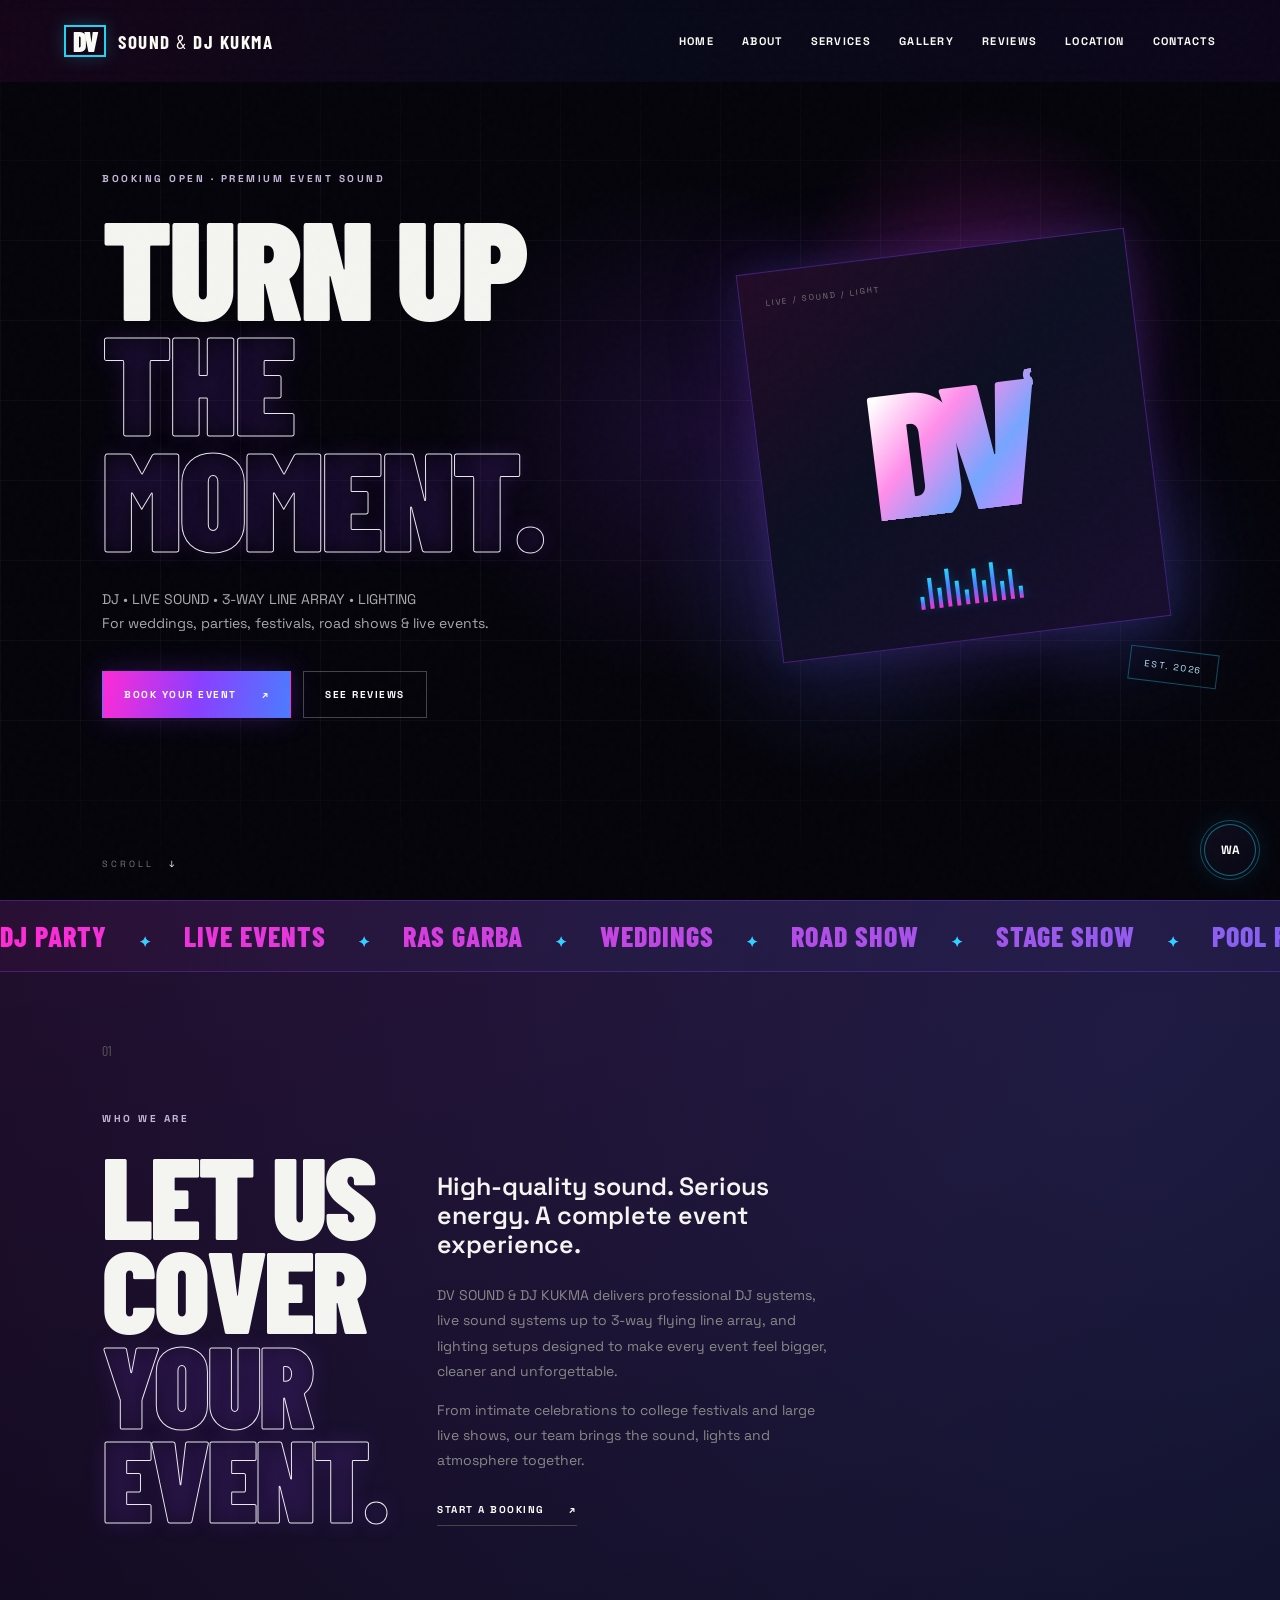
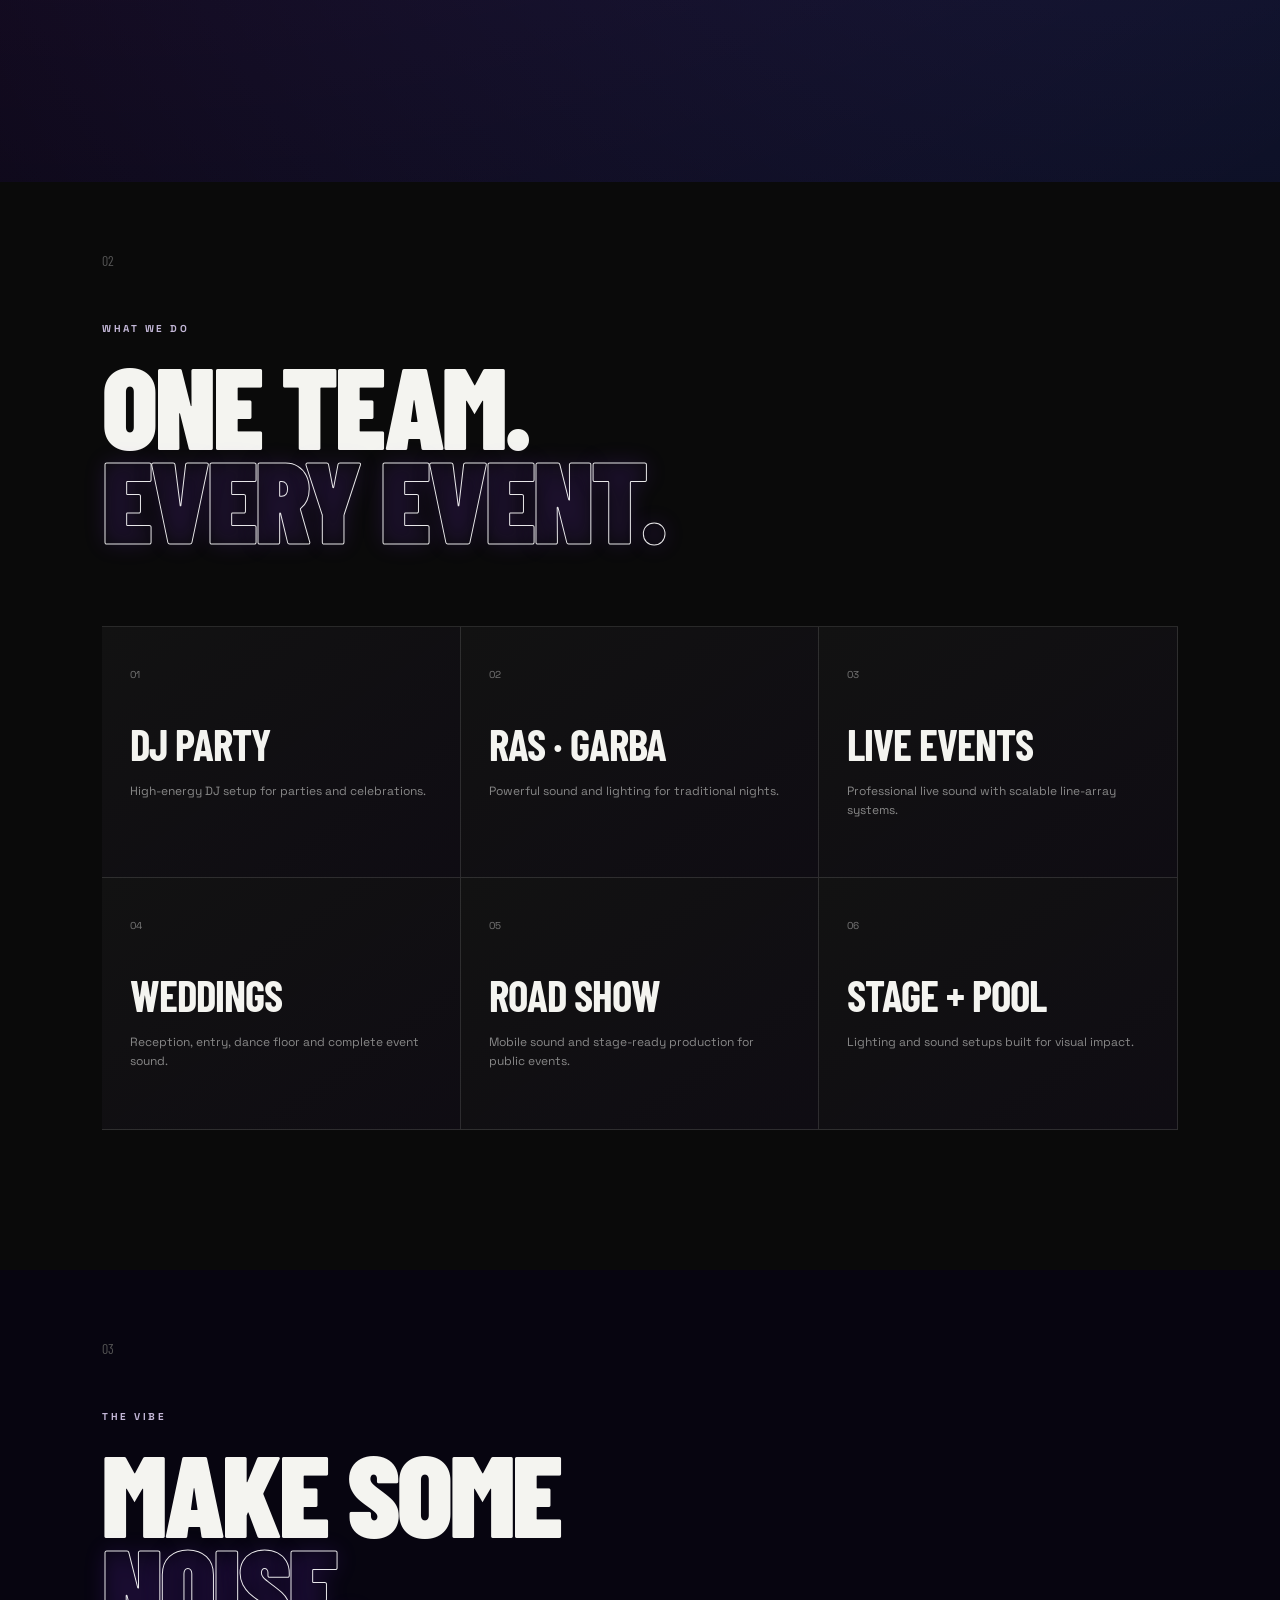
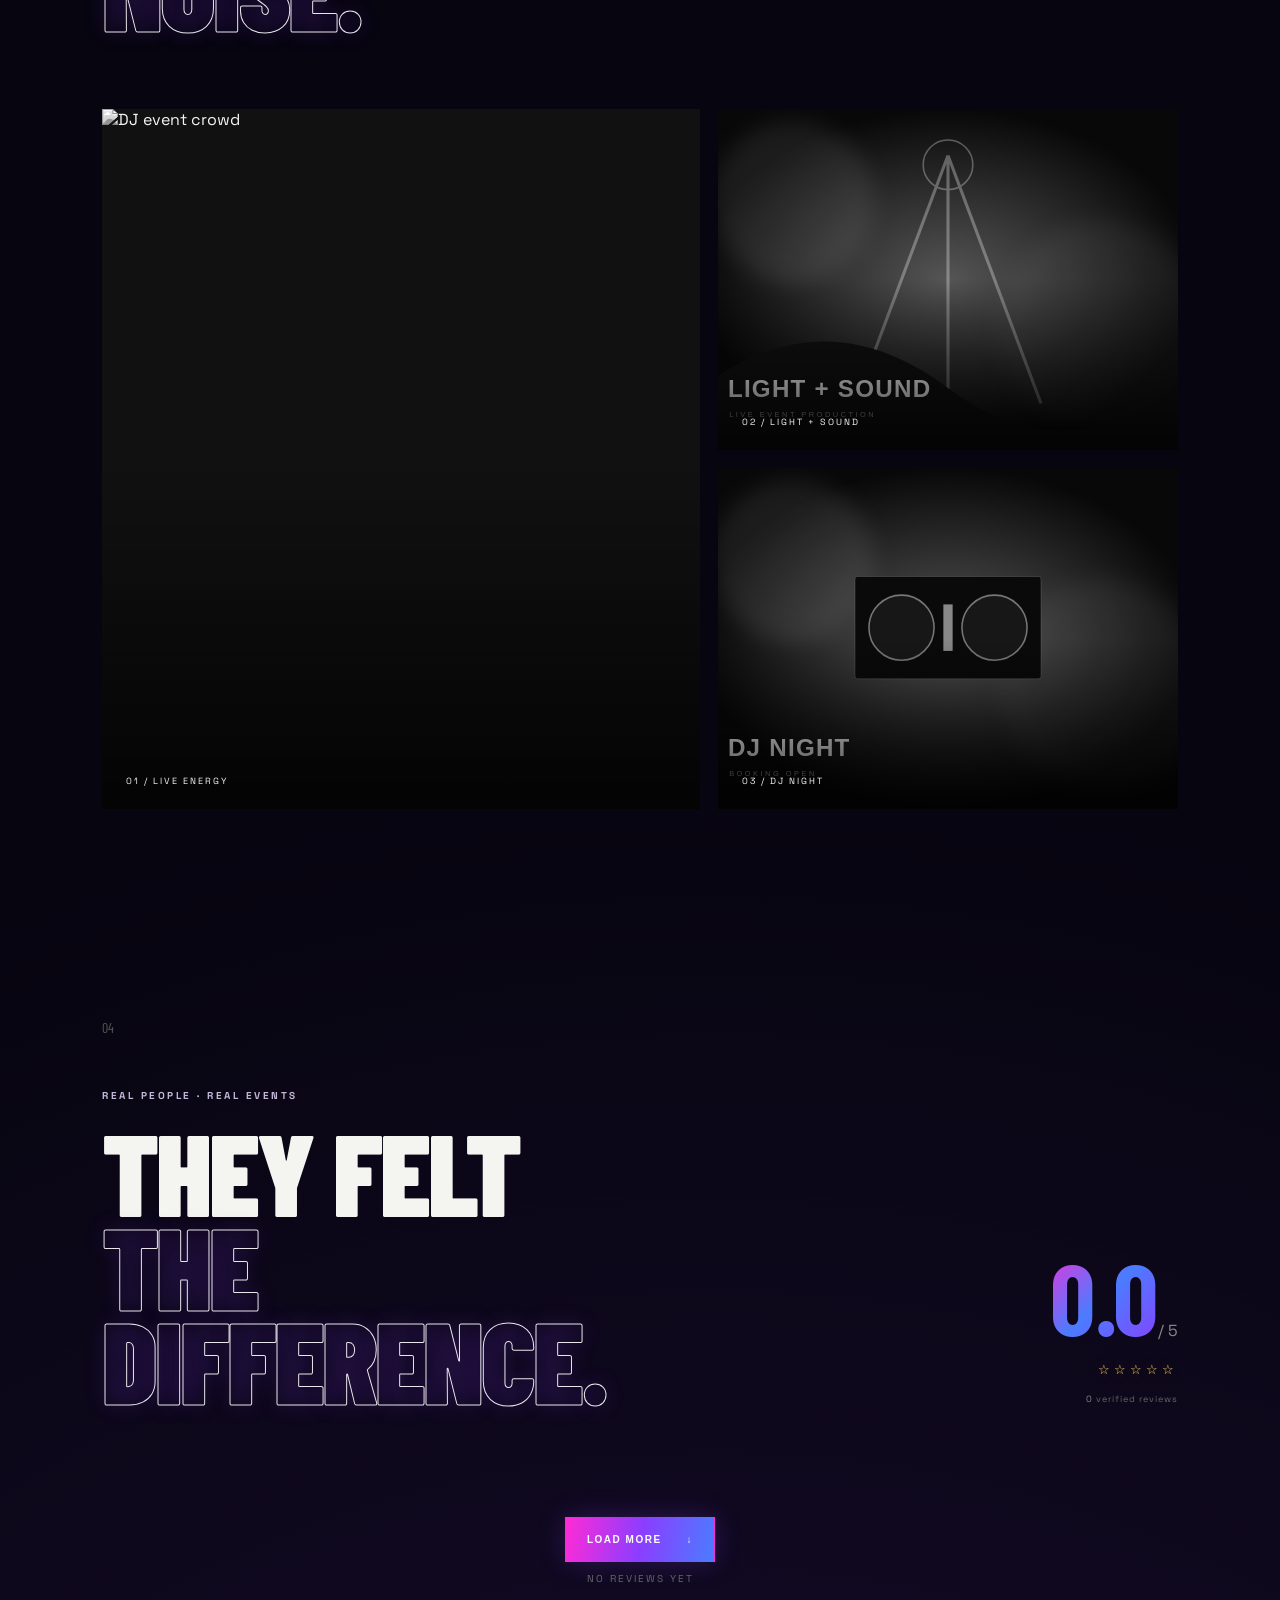
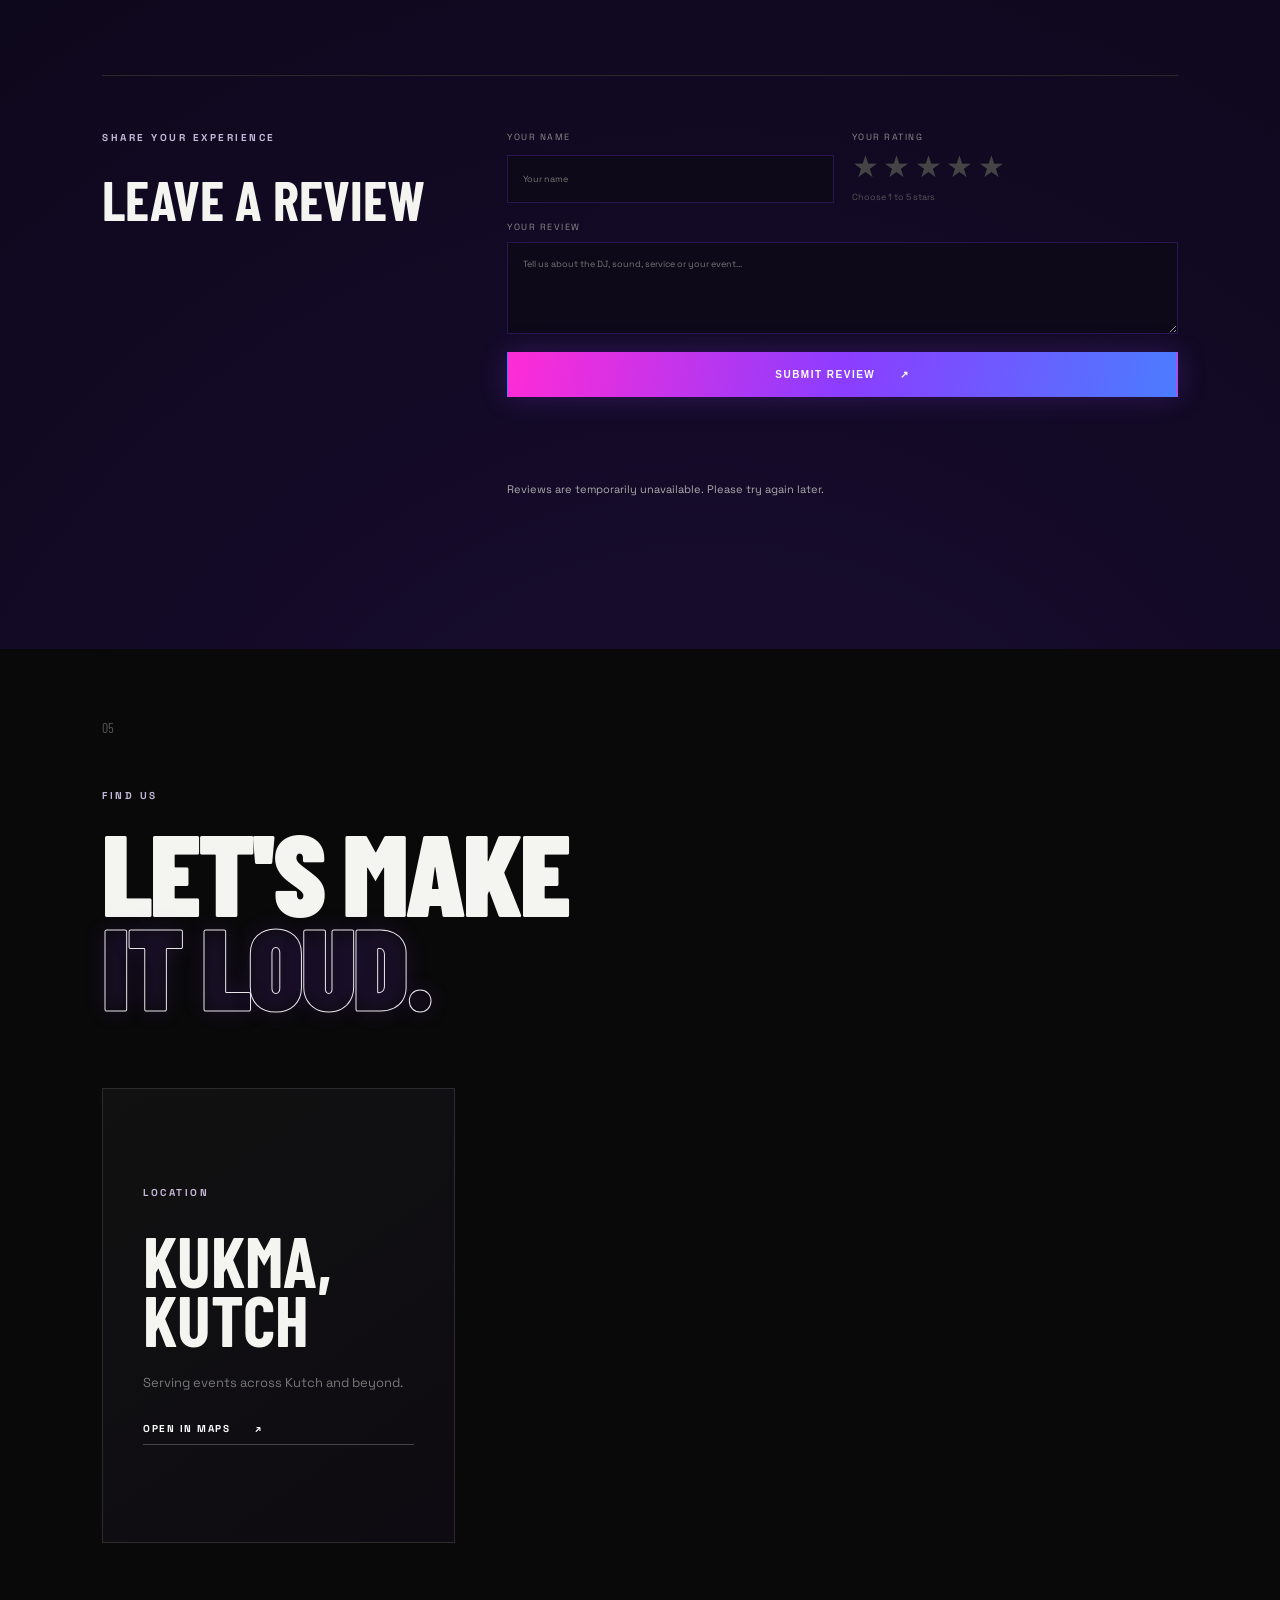
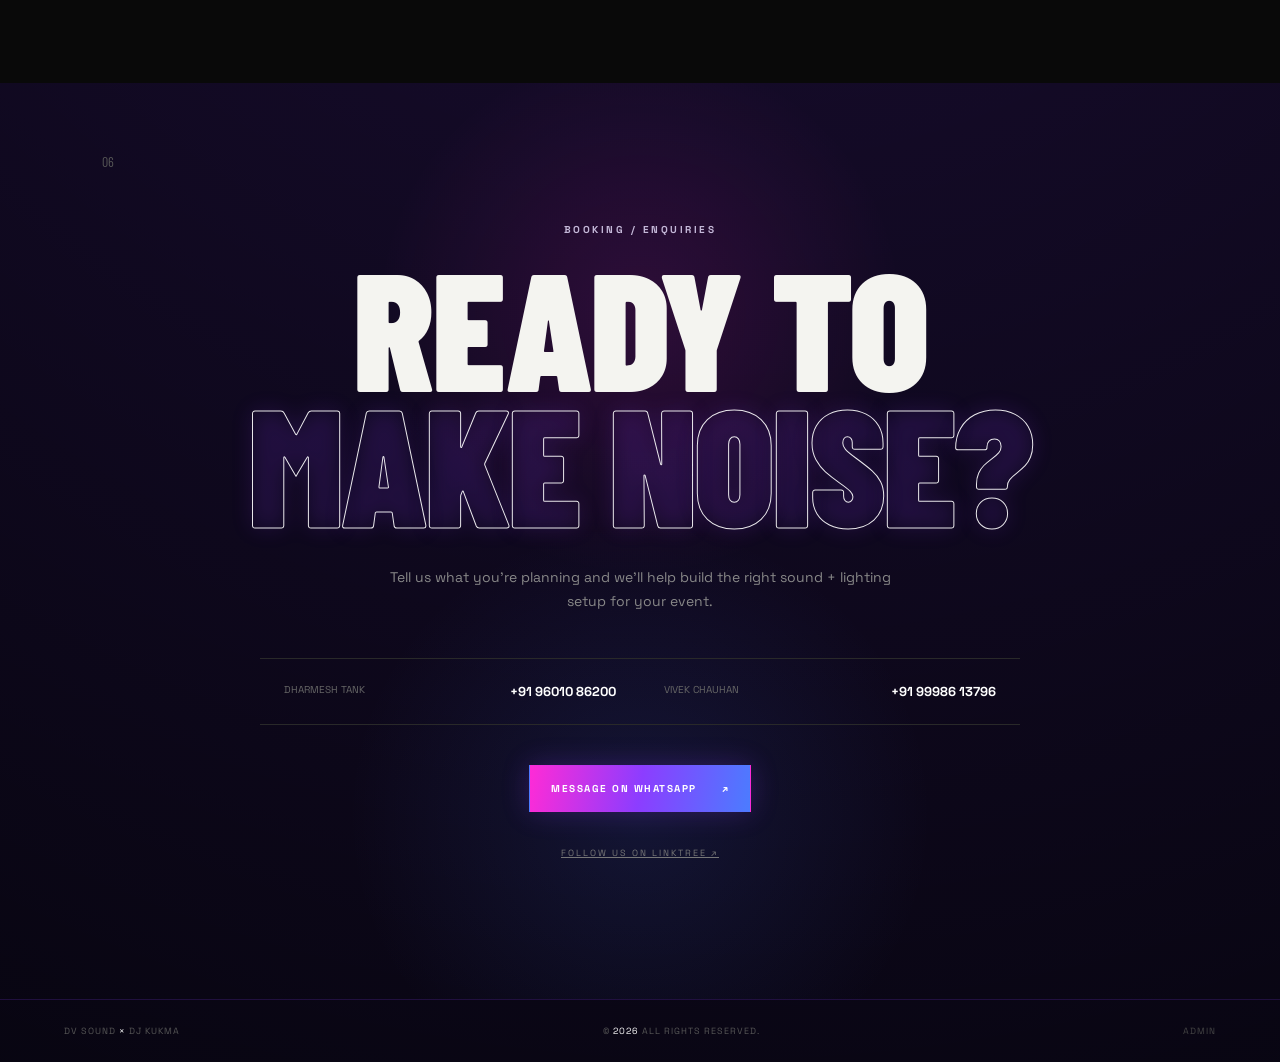
==== index.html @ 8bffb7f2 "adding files" ====
<!DOCTYPE html>
<html lang="en">
<head>
  <meta charset="UTF-8">
  <meta name="viewport" content="width=device-width, initial-scale=1.0">
  <meta name="description" content="DV SOUND & DJ KUKMA — DJ, live sound, line array, lighting and event production. Booking open.">
  <title>DV SOUND & DJ KUKMA</title>
  <link rel="preconnect" href="https://fonts.googleapis.com">
  <link rel="preconnect" href="https://fonts.gstatic.com" crossorigin>
  <link href="https://fonts.googleapis.com/css2?family=Barlow+Condensed:wght@400;500;600;700;800;900&family=Space+Grotesk:wght@400;500;600;700&display=swap" rel="stylesheet">
  <link rel="stylesheet" href="css/style.css">
</head>
<body>
  <div class="noise"></div>
  <header class="site-header" id="top">
    <a class="brand" href="#home" aria-label="DV Sound home">
      <span class="brand-mark">DV</span>
      <span class="brand-text">SOUND <b>&</b> DJ KUKMA</span>
    </a>
    <button class="menu-toggle" aria-label="Open menu" aria-expanded="false"><span></span><span></span></button>
    <nav class="nav">
      <a href="#home">HOME</a>
      <a href="#about">ABOUT</a>
      <a href="#services">SERVICES</a>
      <a href="#gallery">GALLERY</a>
      <a href="#reviews">REVIEWS</a>
      <a href="#location">LOCATION</a>
      <a href="#contact">CONTACTS</a>
    </nav>
  </header>

  <main>
    <section class="hero section" id="home">
      <div class="hero-grid"></div>
      <div class="hero-content reveal">
        <p class="eyebrow">BOOKING OPEN · PREMIUM EVENT SOUND</p>
        <h1>TURN UP<br><span>THE MOMENT.</span></h1>
        <p class="hero-copy">DJ • LIVE SOUND • 3-WAY LINE ARRAY • LIGHTING<br>For weddings, parties, festivals, road shows & live events.</p>
        <div class="hero-actions">
          <a class="button button-light" href="#booking" data-booking-open>BOOK YOUR EVENT <span>↗</span></a>
          <a class="button button-ghost" href="#reviews">SEE REVIEWS</a>
        </div>
      </div>
      <div class="hero-visual reveal">
        <div class="orb orb-one"></div><div class="orb orb-two"></div>
        <div class="hero-card">
          <div class="equalizer"><i></i><i></i><i></i><i></i><i></i><i></i><i></i><i></i><i></i><i></i><i></i><i></i></div>
          <div class="hero-card-label">LIVE / SOUND / LIGHT</div>
          <div class="hero-card-title">DV<span>°</span></div>
        </div>
        <div class="floating-tag">EST. 2026</div>
      </div>
      <div class="scroll-cue">SCROLL <span>↓</span></div>
    </section>

    <section class="marquee" aria-label="Services">
      <div class="marquee-track">
        <div class="marquee-group" aria-hidden="true">DJ PARTY <b>✦</b> LIVE EVENTS <b>✦</b> RAS GARBA <b>✦</b> WEDDINGS <b>✦</b> ROAD SHOW <b>✦</b> STAGE SHOW <b>✦</b> POOL PARTY <b>✦</b> DJ PARTY <b>✦</b> LIVE EVENTS <b>✦</b> RAS GARBA <b>✦</b> WEDDINGS <b>✦</b> ROAD SHOW <b>✦</b> STAGE SHOW <b>✦</b> POOL PARTY <b>✦</b></div>
        <div class="marquee-group" aria-hidden="true">DJ PARTY <b>✦</b> LIVE EVENTS <b>✦</b> RAS GARBA <b>✦</b> WEDDINGS <b>✦</b> ROAD SHOW <b>✦</b> STAGE SHOW <b>✦</b> POOL PARTY <b>✦</b> DJ PARTY <b>✦</b> LIVE EVENTS <b>✦</b> RAS GARBA <b>✦</b> WEDDINGS <b>✦</b> ROAD SHOW <b>✦</b> STAGE SHOW <b>✦</b> POOL PARTY <b>✦</b></div>
      </div>
    </section>

    <section class="section about" id="about">
      <div class="section-number reveal">01</div>
      <div class="section-heading reveal">
        <p class="eyebrow">WHO WE ARE</p>
        <h2>LET US COVER<br><em>YOUR EVENT.</em></h2>
      </div>
      <div class="about-copy reveal">
        <p class="lead">High-quality sound. Serious energy. A complete event experience.</p>
        <p>DV SOUND & DJ KUKMA delivers professional DJ systems, live sound systems up to 3-way flying line array, and lighting setups designed to make every event feel bigger, cleaner and unforgettable.</p>
        <p>From intimate celebrations to college festivals and large live shows, our team brings the sound, lights and atmosphere together.</p>
        <a class="text-link" href="#contact">START A BOOKING <span>↗</span></a>
      </div>
    </section>

    <section class="section services" id="services">
      <div class="section-number reveal">02</div>
      <div class="section-heading reveal">
        <p class="eyebrow">WHAT WE DO</p>
        <h2>ONE TEAM.<br><em>EVERY EVENT.</em></h2>
      </div>
      <div class="service-grid">
        <article class="service-card reveal"><span>01</span><h3>DJ PARTY</h3><p>High-energy DJ setup for parties and celebrations.</p></article>
        <article class="service-card reveal"><span>02</span><h3>RAS · GARBA</h3><p>Powerful sound and lighting for traditional nights.</p></article>
        <article class="service-card reveal"><span>03</span><h3>LIVE EVENTS</h3><p>Professional live sound with scalable line-array systems.</p></article>
        <article class="service-card reveal"><span>04</span><h3>WEDDINGS</h3><p>Reception, entry, dance floor and complete event sound.</p></article>
        <article class="service-card reveal"><span>05</span><h3>ROAD SHOW</h3><p>Mobile sound and stage-ready production for public events.</p></article>
        <article class="service-card reveal"><span>06</span><h3>STAGE + POOL</h3><p>Lighting and sound setups built for visual impact.</p></article>
      </div>
    </section>

    <section class="section gallery" id="gallery">
      <div class="section-number reveal">03</div>
      <div class="section-heading reveal">
        <p class="eyebrow">THE VIBE</p>
        <h2>MAKE SOME<br><em>NOISE.</em></h2>
      </div>
      <div class="gallery-grid">
        <figure class="gallery-item large reveal"><img src="images/event-1.svg" alt="DJ event crowd"><figcaption>01 / LIVE ENERGY</figcaption></figure>
        <figure class="gallery-item reveal"><img src="images/event-2.svg" alt="Concert lighting"><figcaption>02 / LIGHT + SOUND</figcaption></figure>
        <figure class="gallery-item reveal"><img src="images/event-3.svg" alt="DJ performance"><figcaption>03 / DJ NIGHT</figcaption></figure>
      </div>
    </section>

    <section class="section reviews" id="reviews">
      <div class="section-number reveal">04</div>
      <div class="review-top">
        <div class="section-heading reveal">
          <p class="eyebrow">REAL PEOPLE · REAL EVENTS</p>
          <h2>THEY FELT<br><em>THE DIFFERENCE.</em></h2>
        </div>
        <div class="rating-box reveal">
          <strong id="average-rating">0.0</strong><span>/ 5</span>
          <div class="stars" id="average-stars">☆☆☆☆☆</div>
          <small><span id="review-count">0</span> verified reviews</small>
        </div>
      </div>

      <div id="reviews-list" class="reviews-list" aria-live="polite"></div>
      <div class="reviews-actions">
        <button id="load-more" class="button button-light">LOAD MORE <span>↓</span></button>
        <p id="no-more" class="no-more" hidden>NO MORE REVIEWS</p>
      </div>

      <div class="review-form-wrap reveal">
        <div>
          <p class="eyebrow">SHARE YOUR EXPERIENCE</p>
          <h3>LEAVE A REVIEW</h3>
        </div>
        <form id="review-form">
          <div class="form-row">
            <label>YOUR NAME<input name="name" type="text" maxlength="80" required placeholder="Your name"></label>
            <div class="field-block">
              <span class="field-label">YOUR RATING</span>
              <div class="rating-picker" role="radiogroup" aria-label="Choose a rating from 1 to 5 stars">
                <input id="star5" type="radio" name="rating" value="5" required><label for="star5" title="5 stars">★</label>
                <input id="star4" type="radio" name="rating" value="4"><label for="star4" title="4 stars">★</label>
                <input id="star3" type="radio" name="rating" value="3"><label for="star3" title="3 stars">★</label>
                <input id="star2" type="radio" name="rating" value="2"><label for="star2" title="2 stars">★</label>
                <input id="star1" type="radio" name="rating" value="1"><label for="star1" title="1 star">★</label>
              </div>
              <small class="rating-help">Choose 1 to 5 stars</small>
            </div>
          </div>
          <label>YOUR REVIEW<textarea name="review" rows="5" maxlength="1000" required placeholder="Tell us about the DJ, sound, service or your event..."></textarea></label>
          <button class="button button-light" type="submit">SUBMIT REVIEW <span>↗</span></button>
          <p id="form-message" class="form-message" aria-live="polite"></p>
          <p id="reviews-error" class="form-message" aria-live="polite"></p>
        </form>
      </div>
    </section>

    <section class="section location" id="location">
      <div class="section-number reveal">05</div>
      <div class="section-heading reveal">
        <p class="eyebrow">FIND US</p>
        <h2>LET'S MAKE<br><em>IT LOUD.</em></h2>
      </div>
      <div class="location-grid">
        <div class="location-card reveal">
          <p class="eyebrow">LOCATION</p>
          <h3>KUKMA, KUTCH</h3>
          <p>Serving events across Kutch and beyond.</p>
          <a class="text-link" href="https://www.google.com/maps/search/?api=1&query=Kukma%2C%20Kutch%2C%20Gujarat" target="_blank" rel="noopener">OPEN IN MAPS <span>↗</span></a>
        </div>
        <div class="map-frame reveal">
          <iframe title="Map showing Kukma, Kutch" src="https://www.google.com/maps?q=Kukma%2C%20Kutch%2C%20Gujarat&output=embed" loading="lazy"></iframe>
        </div>
      </div>
    </section>

    <section class="section contact" id="contact">
      <div class="section-number reveal">06</div>
      <div class="contact-inner reveal">
        <p class="eyebrow">BOOKING / ENQUIRIES</p>
        <h2>READY TO<br><em>MAKE NOISE?</em></h2>
        <p>Tell us what you're planning and we'll help build the right sound + lighting setup for your event.</p>
        <div class="contact-buttons">
          <a class="contact-line" href="tel:+919601086200"><span>DHARMESH TANK</span><strong>+91 96010 86200</strong></a>
          <a class="contact-line" href="tel:+919998613796"><span>VIVEK CHAUHAN</span><strong>+91 99986 13796</strong></a>
        </div>
        <a class="button button-light big-button" href="https://wa.me/919601086200?text=Hello%20DV%20Sound%20%26%20DJ%20Kukma%2C%20I%20would%20like%20to%20book%20an%20event." target="_blank" rel="noopener">MESSAGE ON WHATSAPP <span>↗</span></a>
        <a class="social-link" href="https://linktr.ee/stardjsoundkukma" target="_blank" rel="noopener">FOLLOW US ON LINKTREE ↗</a>
      </div>
    </section>
  </main>

  <div class="booking-modal" id="booking" aria-hidden="true">
    <div class="booking-backdrop" data-booking-close></div>
    <div class="booking-dialog" role="dialog" aria-modal="true" aria-labelledby="booking-title">
      <button class="booking-close" type="button" aria-label="Close booking dialog" data-booking-close>×</button>
      <p class="eyebrow">BOOKING / EVENT ENQUIRY</p>
      <h2 id="booking-title">LET'S MAKE<br><em>IT LOUD.</em></h2>
      <p class="booking-copy">Call either of our event contacts below for availability, pricing and booking.</p>
      <div class="booking-contacts">
        <a href="tel:+919601086200" class="booking-person">
          <span>DHARMESH TANK</span>
          <strong>+91 96010 86200</strong>
          <small>CALL NOW ↗</small>
        </a>
        <a href="tel:+919998613796" class="booking-person">
          <span>VIVEK CHAUHAN</span>
          <strong>+91 99986 13796</strong>
          <small>CALL NOW ↗</small>
        </a>
      </div>
      <a class="button button-light booking-whatsapp" href="https://wa.me/919601086200?text=Hello%20DV%20Sound%20%26%20DJ%20Kukma%2C%20I%20would%20like%20to%20book%20an%20event." target="_blank" rel="noopener">MESSAGE ON WHATSAPP <span>↗</span></a>
    </div>
  </div>

  <footer class="footer">
    <div>DV SOUND <span>×</span> DJ KUKMA</div>
    <div>© <span id="year"></span> ALL RIGHTS RESERVED.</div><a href="admin.html" class="admin-footer-link">ADMIN</a>
  </footer>

  <a class="whatsapp" href="https://wa.me/919601086200?text=Hello%20DV%20Sound%20%26%20DJ%20Kukma%2C%20I%20have%20an%20event%20inquiry." target="_blank" rel="noopener" aria-label="Chat on WhatsApp">
    <span>WA</span>
  </a>
  <button class="back-top" id="back-top" aria-label="Back to top">↑</button>

  <script src="https://cdn.jsdelivr.net/npm/@supabase/supabase-js@2"></script>
  <script src="js/config.js"></script>
  <script src="js/app.js"></script>
</body>
</html>
---- css/style.css ----
*{box-sizing:border-box}html{scroll-behavior:smooth}body{margin:0;background:#050505;color:#f4f4f0;font-family:"Space Grotesk",Arial,sans-serif;overflow-x:hidden}.noise{position:fixed;inset:0;pointer-events:none;opacity:.035;z-index:100;background-image:url("data:image/svg+xml,%3Csvg viewBox='0 0 180 180' xmlns='http://www.w3.org/2000/svg'%3E%3Cfilter id='n'%3E%3CfeTurbulence type='fractalNoise' baseFrequency='.9' numOctaves='3' stitchTiles='stitch'/%3E%3C/filter%3E%3Crect width='100%25' height='100%25' filter='url(%23n)' opacity='.5'/%3E%3C/svg%3E")}.site-header{position:fixed;top:0;left:0;width:100%;z-index:50;padding:25px 5vw;display:flex;justify-content:space-between;align-items:center;mix-blend-mode:difference}.brand{display:flex;align-items:center;gap:12px;color:#fff;text-decoration:none}.brand-mark{font-family:"Barlow Condensed";font-weight:900;font-size:28px;letter-spacing:-2px;border:2px solid #fff;padding:0 7px;line-height:1}.brand-text{font-family:"Barlow Condensed";font-weight:700;font-size:19px;letter-spacing:1.5px}.brand-text b{font-weight:400}.nav{display:flex;gap:28px;align-items:center}.nav a{color:#fff;text-decoration:none;font-size:11px;font-weight:700;letter-spacing:1.3px}.nav-cta{border:1px solid #fff;padding:11px 16px}.menu-toggle{display:none;background:none;border:0;color:white}.section{position:relative;padding:140px 8vw;min-height:90vh}.hero{min-height:100vh;display:flex;align-items:center;padding-top:130px;overflow:hidden;background:radial-gradient(circle at 70% 48%,#202020 0,#090909 28%,#050505 62%)}.hero-grid{position:absolute;inset:0;background-image:linear-gradient(rgba(255,255,255,.035) 1px,transparent 1px),linear-gradient(90deg,rgba(255,255,255,.035) 1px,transparent 1px);background-size:80px 80px;mask-image:linear-gradient(to bottom,transparent,#000 25%,#000 80%,transparent)}.hero-content{position:relative;z-index:2;width:58%}.eyebrow{font-size:10px;letter-spacing:2.5px;font-weight:700;color:#aaa;margin:0 0 22px}.hero h1,h2{font-family:"Barlow Condensed";font-weight:900;letter-spacing:-3px;line-height:.82;margin:0;text-transform:uppercase}.hero h1{font-size:clamp(75px,11vw,170px)}.hero h1 span,h2 em{font-style:normal;color:transparent;-webkit-text-stroke:1px #fff}.hero-copy{color:#aaa;font-size:14px;line-height:1.7;margin:35px 0}.hero-actions{display:flex;gap:12px;flex-wrap:wrap}.button{display:inline-flex;gap:25px;align-items:center;justify-content:center;text-decoration:none;border:1px solid #fff;padding:16px 21px;font-size:10px;letter-spacing:1.5px;font-weight:800;cursor:pointer;background:none;color:#fff}.button-light{background:#fff;color:#050505}.button-ghost{border-color:#555}.hero-visual{position:absolute;right:2vw;width:47vw;height:70vh;display:flex;align-items:center;justify-content:center}.hero-card{width:65%;height:62%;border:1px solid #444;background:linear-gradient(145deg,#181818,#050505);box-shadow:0 0 100px #111;transform:rotate(-7deg);display:flex;flex-direction:column;justify-content:center;align-items:center;position:relative}.hero-card-title{font-family:"Barlow Condensed";font-size:clamp(100px,15vw,230px);font-weight:900;line-height:.7;letter-spacing:-12px}.hero-card-title span{font-size:.3em;vertical-align:top}.hero-card-label{position:absolute;top:25px;left:25px;font-size:8px;letter-spacing:2px;color:#777}.equalizer{position:absolute;bottom:35px;display:flex;align-items:end;gap:5px;height:40px}.equalizer i{width:4px;background:#fff;height:var(--h,20px);animation:pulse .8s ease-in-out infinite alternate}.equalizer i:nth-child(1){--h:13px}.equalizer i:nth-child(2){--h:31px;animation-delay:.1s}.equalizer i:nth-child(3){--h:20px;animation-delay:.2s}.equalizer i:nth-child(4){--h:38px;animation-delay:.15s}.equalizer i:nth-child(5){--h:25px}.equalizer i:nth-child(6){--h:15px;animation-delay:.3s}.equalizer i:nth-child(7){--h:35px}.equalizer i:nth-child(8){--h:22px}.equalizer i:nth-child(9){--h:39px;animation-delay:.2s}.equalizer i:nth-child(10){--h:19px}.equalizer i:nth-child(11){--h:30px}.equalizer i:nth-child(12){--h:12px}.floating-tag{position:absolute;right:6%;bottom:12%;border:1px solid #555;padding:10px 14px;font-size:9px;letter-spacing:2px;transform:rotate(7deg)}.orb{position:absolute;border-radius:50%;filter:blur(50px);opacity:.18}.orb-one{width:300px;height:300px;background:#fff}.orb-two{width:180px;height:180px;background:#777;right:10%;bottom:15%}.scroll-cue{position:absolute;bottom:30px;left:8vw;font-size:9px;letter-spacing:3px;color:#777}.scroll-cue span{margin-left:10px;color:#fff}.marquee{overflow:hidden;border-top:1px solid #222;border-bottom:1px solid #222;padding:18px 0;white-space:nowrap}.marquee-track{font-family:"Barlow Condensed";font-size:28px;font-weight:800;letter-spacing:1px;display:inline-block;animation:marquee 25s linear infinite}.marquee b{font-size:14px;margin:0 25px}.section-number{position:absolute;top:70px;left:8vw;color:#555;font-family:"Barlow Condensed";font-size:14px}.section-heading{max-width:650px}.section-heading h2{font-size:clamp(70px,9vw,135px)}.about{display:grid;grid-template-columns:1fr 2fr 1.5fr;gap:50px;align-items:start}.about-copy{padding-top:35px;max-width:520px}.lead{font-size:25px;line-height:1.15;font-weight:600}.about-copy p:not(.lead){color:#888;line-height:1.8;font-size:14px}.text-link{display:inline-block;color:#fff;text-decoration:none;font-size:10px;font-weight:800;letter-spacing:1.5px;border-bottom:1px solid #444;padding-bottom:9px;margin-top:15px}.text-link span{margin-left:20px}.services{background:#0a0a0a}.service-grid{margin-top:80px;display:grid;grid-template-columns:repeat(3,1fr);border-top:1px solid #292929}.service-card{padding:35px 28px 45px;border-right:1px solid #292929;border-bottom:1px solid #292929;min-height:210px;transition:.4s}.service-card:hover{background:#fff;color:#050505;transform:translateY(-5px)}.service-card span{font-size:10px;color:#777}.service-card h3{font-family:"Barlow Condensed";font-size:43px;margin:35px 0 10px;letter-spacing:-1px}.service-card p{font-size:12px;line-height:1.6;color:#888}.service-card:hover p{color:#444}.gallery-grid{margin-top:75px;display:grid;grid-template-columns:1.3fr 1fr;gap:18px}.gallery-item{margin:0;position:relative;overflow:hidden;background:#111;min-height:340px}.gallery-item.large{grid-row:span 2;min-height:700px}.gallery-item img{width:100%;height:100%;object-fit:cover;display:block;filter:grayscale(100%);transition:transform .8s,filter .8s}.gallery-item:hover img{transform:scale(1.05);filter:grayscale(0)}.gallery-item:after{content:"";position:absolute;inset:0;background:linear-gradient(to top,rgba(0,0,0,.8),transparent 50%)}.gallery-item figcaption{position:absolute;z-index:2;bottom:22px;left:24px;font-size:9px;letter-spacing:2px}.review-top{display:flex;justify-content:space-between;align-items:end;gap:30px}.rating-box{text-align:right}.rating-box strong{font-family:"Barlow Condensed";font-size:100px;line-height:.7}.rating-box span{color:#888}.stars{letter-spacing:4px!important;color:#fff!important;margin:20px 0 8px;font-size:13px}.rating-box small{font-size:9px;color:#666;letter-spacing:1px}.reviews-list{display:grid;grid-template-columns:repeat(3,1fr);gap:15px;margin-top:75px}.review-card{border:1px solid #292929;padding:28px;min-height:230px;display:flex;flex-direction:column;justify-content:space-between;animation:cardIn .5s both}.review-card .stars{margin:0;font-size:11px}.review-text{font-size:14px;line-height:1.7;color:#bbb}.review-name{font-weight:700;font-size:12px}.review-date{font-size:9px;color:#555;margin-top:5px}.reviews-actions{text-align:center;margin:35px 0 90px}.no-more{font-size:10px;letter-spacing:2px;color:#666}.review-form-wrap{border-top:1px solid #292929;padding-top:55px;display:grid;grid-template-columns:1fr 2fr;gap:70px}.review-form-wrap h3{font-family:"Barlow Condensed";font-size:55px;margin:0}.review-form-wrap form{display:grid;gap:18px}.form-row{display:grid;grid-template-columns:1fr 1fr;gap:18px}label{font-size:9px;letter-spacing:1.5px;color:#888;display:grid;gap:9px}input,textarea,select{width:100%;background:#0c0c0c;border:1px solid #292929;color:#fff;padding:15px;font:inherit;outline:none}input:focus,textarea:focus,select:focus{border-color:#888}.form-message{font-size:11px;color:#aaa}.location{background:#090909}.location-grid{display:grid;grid-template-columns:1fr 2fr;gap:18px;margin-top:75px}.location-card{border:1px solid #292929;padding:40px;display:flex;flex-direction:column;justify-content:center;min-height:450px}.location-card h3{font-family:"Barlow Condensed";font-size:70px;line-height:.85;margin:10px 0}.location-card p:not(.eyebrow){color:#777;line-height:1.6;font-size:13px}.map-frame{min-height:450px;filter:grayscale(1) contrast(1.1)}.map-frame iframe{width:100%;height:100%;min-height:450px;border:0}.contact{min-height:85vh;display:flex;align-items:center}.contact-inner{width:100%;text-align:center}.contact-inner h2{font-size:clamp(85px,13vw,190px)}.contact-inner>p:not(.eyebrow){max-width:520px;margin:35px auto;color:#888;font-size:14px;line-height:1.7}.contact-buttons{display:grid;grid-template-columns:1fr 1fr;max-width:760px;margin:45px auto 30px;border-top:1px solid #292929}.contact-line{color:#fff;text-decoration:none;padding:24px;border-bottom:1px solid #292929;display:flex;justify-content:space-between;gap:15px;text-align:left}.contact-line span{font-size:10px;color:#666}.contact-line strong{font-size:13px}.big-button{margin:10px auto}.social-link{display:block;color:#777;font-size:9px;letter-spacing:2px;margin-top:25px}.footer{border-top:1px solid #222;padding:25px 5vw;display:flex;justify-content:space-between;color:#555;font-size:9px;letter-spacing:1px}.footer span{color:#fff}.whatsapp,.back-top{position:fixed;z-index:45;border:1px solid #555;background:#0a0a0a;color:#fff;width:52px;height:52px;border-radius:50%;display:flex;align-items:center;justify-content:center;text-decoration:none;box-shadow:0 10px 30px #000}.whatsapp{right:24px;bottom:24px}.whatsapp span{font-size:12px;font-weight:800}.whatsapp:before{content:"";position:absolute;inset:-5px;border:1px solid #333;border-radius:50%;animation:ring 2s infinite}.back-top{right:24px;bottom:90px;opacity:0;pointer-events:none;transition:.3s;font-size:20px}.back-top.show{opacity:1;pointer-events:auto}.reveal{opacity:0;transform:translateY(45px);transition:opacity .8s ease,transform .8s ease}.reveal.visible{opacity:1;transform:none}@keyframes pulse{to{transform:scaleY(.55);opacity:.45}}@keyframes marquee{to{transform:translateX(-50%)}}@keyframes ring{50%{transform:scale(1.15);opacity:.2}}@keyframes cardIn{from{opacity:0;transform:translateY(15px)}to{opacity:1;transform:none}}@media(max-width:900px){.site-header{padding:20px 5vw}.nav{position:fixed;top:0;right:0;height:100vh;width:80%;max-width:350px;background:#080808;flex-direction:column;align-items:flex-start;justify-content:center;padding:40px;transform:translateX(100%);transition:.4s}.nav.open{transform:none}.nav a{font-size:18px}.menu-toggle{display:flex;flex-direction:column;gap:7px;z-index:55}.menu-toggle span{display:block;width:28px;height:2px;background:#fff}.hero{padding:140px 7vw 100px;display:block}.hero-content{width:100%}.hero-visual{position:relative;right:auto;width:100%;height:38vh;margin-top:50px}.hero-card{width:65%;height:80%}.hero h1{font-size:18vw}.about,.review-form-wrap{grid-template-columns:1fr}.about{gap:25px}.service-grid{grid-template-columns:1fr 1fr}.gallery-grid{grid-template-columns:1fr}.gallery-item.large{grid-row:auto;min-height:500px}.reviews-list{grid-template-columns:1fr 1fr}.location-grid{grid-template-columns:1fr}.location-card,.map-frame{min-height:350px}.map-frame iframe{min-height:350px}.contact-buttons{grid-template-columns:1fr}.contact-line{flex-direction:column}.section{padding-left:7vw;padding-right:7vw}}@media(max-width:600px){.brand-text{font-size:15px}.brand-mark{font-size:23px}.hero-copy{font-size:12px}.section{padding-top:110px;padding-bottom:100px}.section-number{left:7vw;top:55px}.section-heading h2{font-size:20vw}.service-grid,.reviews-list{grid-template-columns:1fr}.service-card h3{font-size:38px}.gallery-item,.gallery-item.large{min-height:390px}.review-top{display:block}.rating-box{text-align:left;margin-top:45px}.rating-box strong{font-size:80px}.review-form-wrap{gap:40px}.form-row{grid-template-columns:1fr}.location-card h3{font-size:58px}.contact-inner h2{font-size:22vw}.footer{flex-direction:column;gap:10px}.whatsapp{right:16px;bottom:16px}.back-top{right:16px;bottom:82px}}.field-block{display:grid;gap:9px}.field-label{font-size:9px;letter-spacing:1.5px;color:#888}.rating-picker{display:flex;flex-direction:row-reverse;justify-content:flex-end;gap:3px}.rating-picker input{position:absolute;opacity:0;pointer-events:none;width:1px;height:1px}.rating-picker label{display:block;width:auto;color:#444;font-size:30px;line-height:1;cursor:pointer;transition:.2s}.rating-picker label:hover,.rating-picker label:hover~label,.rating-picker input:checked~label{color:#fff}.rating-picker input:focus-visible+label{outline:1px solid #fff;outline-offset:5px}.rating-help{font-size:9px;color:#555}.form-message{min-height:16px}.review-card{transition:transform .3s,border-color .3s}.review-card:hover{transform:translateY(-5px);border-color:#555}
.admin-footer-link{color:#444;text-decoration:none;font-size:9px;letter-spacing:1px}.admin-footer-link:hover{color:#aaa}


/* Continuous service marquee */
.marquee{position:relative}
.marquee-track{display:flex;width:max-content;will-change:transform;animation:marquee-continuous 28s linear infinite}
.marquee-group{flex:none;display:block;padding-right:1px}
@keyframes marquee-continuous{from{transform:translateX(0)}to{transform:translateX(-50%)}}

/* Booking popup */
body.modal-open{overflow:hidden}
.booking-modal{position:fixed;inset:0;z-index:120;display:grid;place-items:center;padding:24px;opacity:0;visibility:hidden;pointer-events:none;transition:opacity .35s ease,visibility .35s ease}
.booking-modal.open{opacity:1;visibility:visible;pointer-events:auto}
.booking-backdrop{position:absolute;inset:0;background:rgba(0,0,0,.82);backdrop-filter:blur(10px)}
.booking-dialog{position:relative;z-index:1;width:min(680px,100%);max-height:calc(100vh - 48px);overflow:auto;border:1px solid #3a3a3a;background:linear-gradient(145deg,#151515,#060606);padding:42px;box-shadow:0 35px 100px rgba(0,0,0,.65);transform:translateY(24px) scale(.97);transition:transform .35s ease}
.booking-modal.open .booking-dialog{transform:none}
.booking-close{position:absolute;right:16px;top:12px;width:44px;height:44px;border:1px solid #333;background:#0c0c0c;color:#fff;font-size:27px;line-height:1;cursor:pointer}
.booking-dialog h2{font-family:"Barlow Condensed";font-weight:900;font-size:clamp(70px,10vw,125px);letter-spacing:-3px;line-height:.82;margin:0;text-transform:uppercase}
.booking-dialog h2 em{font-style:normal;color:transparent;-webkit-text-stroke:1px #fff}
.booking-copy{max-width:500px;color:#888;font-size:13px;line-height:1.7;margin:28px 0 30px}
.booking-contacts{display:grid;grid-template-columns:1fr 1fr;border-top:1px solid #2b2b2b}
.booking-person{display:flex;flex-direction:column;gap:9px;color:#fff;text-decoration:none;padding:24px 20px;border-right:1px solid #2b2b2b;border-bottom:1px solid #2b2b2b;transition:background .3s,transform .3s}
.booking-person:last-child{border-right:0}
.booking-person:hover{background:#fff;color:#050505;transform:translateY(-3px)}
.booking-person span{font-size:10px;color:#777;letter-spacing:1.5px;font-weight:700}
.booking-person strong{font-size:20px;letter-spacing:.5px}
.booking-person small{font-size:9px;letter-spacing:1.5px;margin-top:9px}
.booking-whatsapp{margin-top:22px}
@media(max-width:600px){.booking-dialog{padding:34px 20px 26px}.booking-contacts{grid-template-columns:1fr}.booking-person{border-right:0}.booking-person strong{font-size:18px}.marquee-track{animation-duration:22s}}
@media(prefers-reduced-motion:reduce){.marquee-track{animation:none}.booking-dialog{transition:none}}


/* ==============================
   DV SOUND NEON COLOR THEME
   Pink · Electric Blue · Purple
   ============================== */
:root{
  --pink:#ff2bd6;
  --blue:#4b7cff;
  --purple:#8c3dff;
  --cyan:#23d8ff;
  --ink:#070510;
  --panel:#100b1d;
  --muted:#a49bb8;
  --line:rgba(255,255,255,.14);
}
body{
  background:
    radial-gradient(circle at 10% 0%, rgba(255,43,214,.16), transparent 28%),
    radial-gradient(circle at 90% 14%, rgba(75,124,255,.18), transparent 25%),
    radial-gradient(circle at 56% 78%, rgba(140,61,255,.15), transparent 32%),
    var(--ink);
}
.site-header{background:linear-gradient(90deg,rgba(255,43,214,.07),rgba(75,124,255,.06),rgba(140,61,255,.07));backdrop-filter:blur(10px)}
.brand-mark{border-color:var(--cyan);color:#fff;box-shadow:0 0 18px rgba(35,216,255,.22)}
.nav a:hover,.text-link:hover,.social-link:hover{color:var(--pink)}
.nav-cta{border-color:var(--purple);box-shadow:0 0 24px rgba(140,61,255,.2)}
.hero{background:
  radial-gradient(circle at 77% 34%,rgba(255,43,214,.20),transparent 17%),
  radial-gradient(circle at 67% 64%,rgba(75,124,255,.18),transparent 20%),
  radial-gradient(circle at 54% 48%,rgba(140,61,255,.14),transparent 30%),
  #05040b}
.hero-grid{background-image:linear-gradient(rgba(255,255,255,.035) 1px,transparent 1px),linear-gradient(90deg,rgba(255,255,255,.035) 1px,transparent 1px)}
.hero h1 span,h2 em{-webkit-text-stroke:1px rgba(255,255,255,.9);text-shadow:0 0 22px rgba(140,61,255,.15)}
.eyebrow{color:#c4b8d8}
.button-light{background:linear-gradient(100deg,var(--pink),var(--purple),var(--blue));color:#fff;border-color:transparent;box-shadow:0 0 28px rgba(140,61,255,.24)}
.button-light:hover{box-shadow:0 0 40px rgba(255,43,214,.35),0 0 60px rgba(75,124,255,.18);transform:translateY(-2px)}
.button-ghost{border-color:rgba(255,255,255,.25)}
.marquee{border-color:rgba(140,61,255,.32);background:linear-gradient(90deg,rgba(255,43,214,.04),rgba(75,124,255,.05),rgba(140,61,255,.04))}
.marquee-track{background:linear-gradient(90deg,var(--pink),var(--blue),var(--purple),var(--pink));-webkit-background-clip:text;background-clip:text;color:transparent}
.marquee b{color:var(--cyan)}
.hero-card{border-color:rgba(140,61,255,.40);background:
  linear-gradient(145deg,rgba(255,43,214,.11),rgba(75,124,255,.07) 44%,rgba(140,61,255,.12)),#080711;
  box-shadow:0 0 80px rgba(140,61,255,.18),0 0 35px rgba(75,124,255,.10)}
.hero-card-title{background:linear-gradient(135deg,#fff 8%,#ff8eea 38%,#75a6ff 68%,#c78bff 92%);-webkit-background-clip:text;background-clip:text;color:transparent}
.equalizer i{background:linear-gradient(to top,var(--pink),var(--blue),var(--cyan));box-shadow:0 0 12px rgba(35,216,255,.25)}
.orb-one{background:var(--pink)}.orb-two{background:var(--blue)}
.floating-tag{border-color:rgba(35,216,255,.35);color:#bdefff}
.service-card:hover{background:linear-gradient(135deg,#ff2bd6,#7f45ff 55%,#4b7cff);color:#fff;box-shadow:0 20px 50px rgba(140,61,255,.25)}
.service-card:hover p{color:rgba(255,255,255,.82)}
.gallery-item:hover img{filter:saturate(1.05) contrast(1.05)}
.rating-box strong{background:linear-gradient(135deg,var(--pink),var(--blue),var(--purple));-webkit-background-clip:text;background-clip:text;color:transparent;text-shadow:none}
.stars,.rating-picker label:hover,.rating-picker label:hover~label,.rating-picker input:checked~label{color:#ffd36b!important;text-shadow:0 0 16px rgba(255,211,107,.25)}
.review-card,.location-card,.service-card{border-color:rgba(255,255,255,.12);background:linear-gradient(145deg,rgba(255,255,255,.03),rgba(140,61,255,.035))}
.review-card:hover{border-color:rgba(255,43,214,.45);box-shadow:0 18px 45px rgba(140,61,255,.12)}
input,textarea,select{background:#0d0918;border-color:rgba(140,61,255,.24)}
input:focus,textarea:focus,select:focus{border-color:var(--pink);box-shadow:0 0 0 3px rgba(255,43,214,.08)}
.map-frame{filter:hue-rotate(205deg) saturate(1.15) grayscale(.15) contrast(1.05)}
.contact{background:
  radial-gradient(circle at 50% 25%,rgba(255,43,214,.12),transparent 28%),
  radial-gradient(circle at 50% 80%,rgba(75,124,255,.12),transparent 30%)}
.contact-line:hover{background:linear-gradient(90deg,rgba(255,43,214,.07),rgba(75,124,255,.06),rgba(140,61,255,.07))}
.whatsapp{border-color:rgba(35,216,255,.45);background:linear-gradient(145deg,#0f0d1c,#080713);box-shadow:0 0 30px rgba(35,216,255,.14)}
.whatsapp:before{border-color:rgba(35,216,255,.32)}
.back-top{border-color:rgba(140,61,255,.5);background:#0c0817}
.booking-backdrop{background:rgba(5,3,12,.84)}
.booking-dialog{border-color:rgba(255,43,214,.35);background:
  radial-gradient(circle at 10% 10%,rgba(255,43,214,.12),transparent 30%),
  radial-gradient(circle at 90% 15%,rgba(75,124,255,.14),transparent 30%),
  linear-gradient(145deg,#130b1f,#07050e)}
.booking-person:hover{background:linear-gradient(110deg,var(--pink),var(--purple),var(--blue));color:#fff}
.footer{border-color:rgba(140,61,255,.18)}
@media(prefers-reduced-motion:reduce){.button-light:hover,.service-card:hover,.review-card:hover{transform:none}}
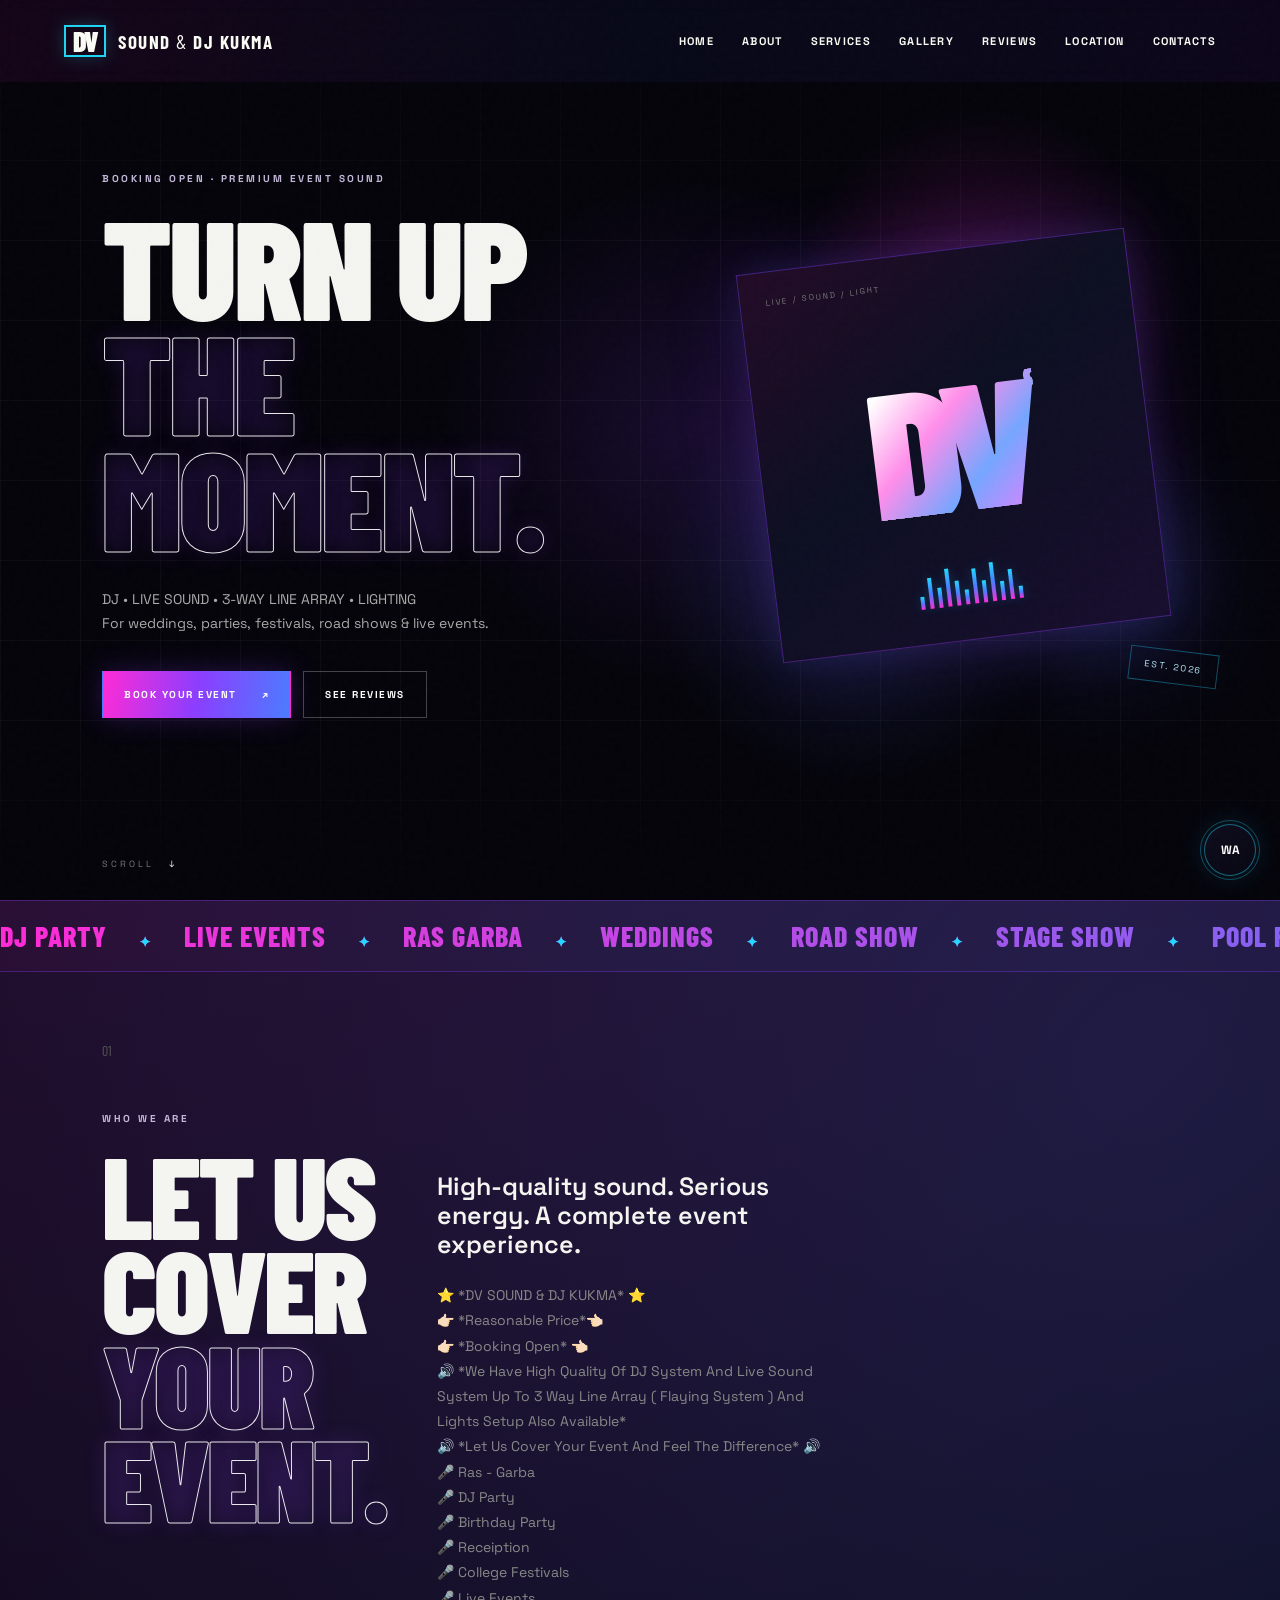
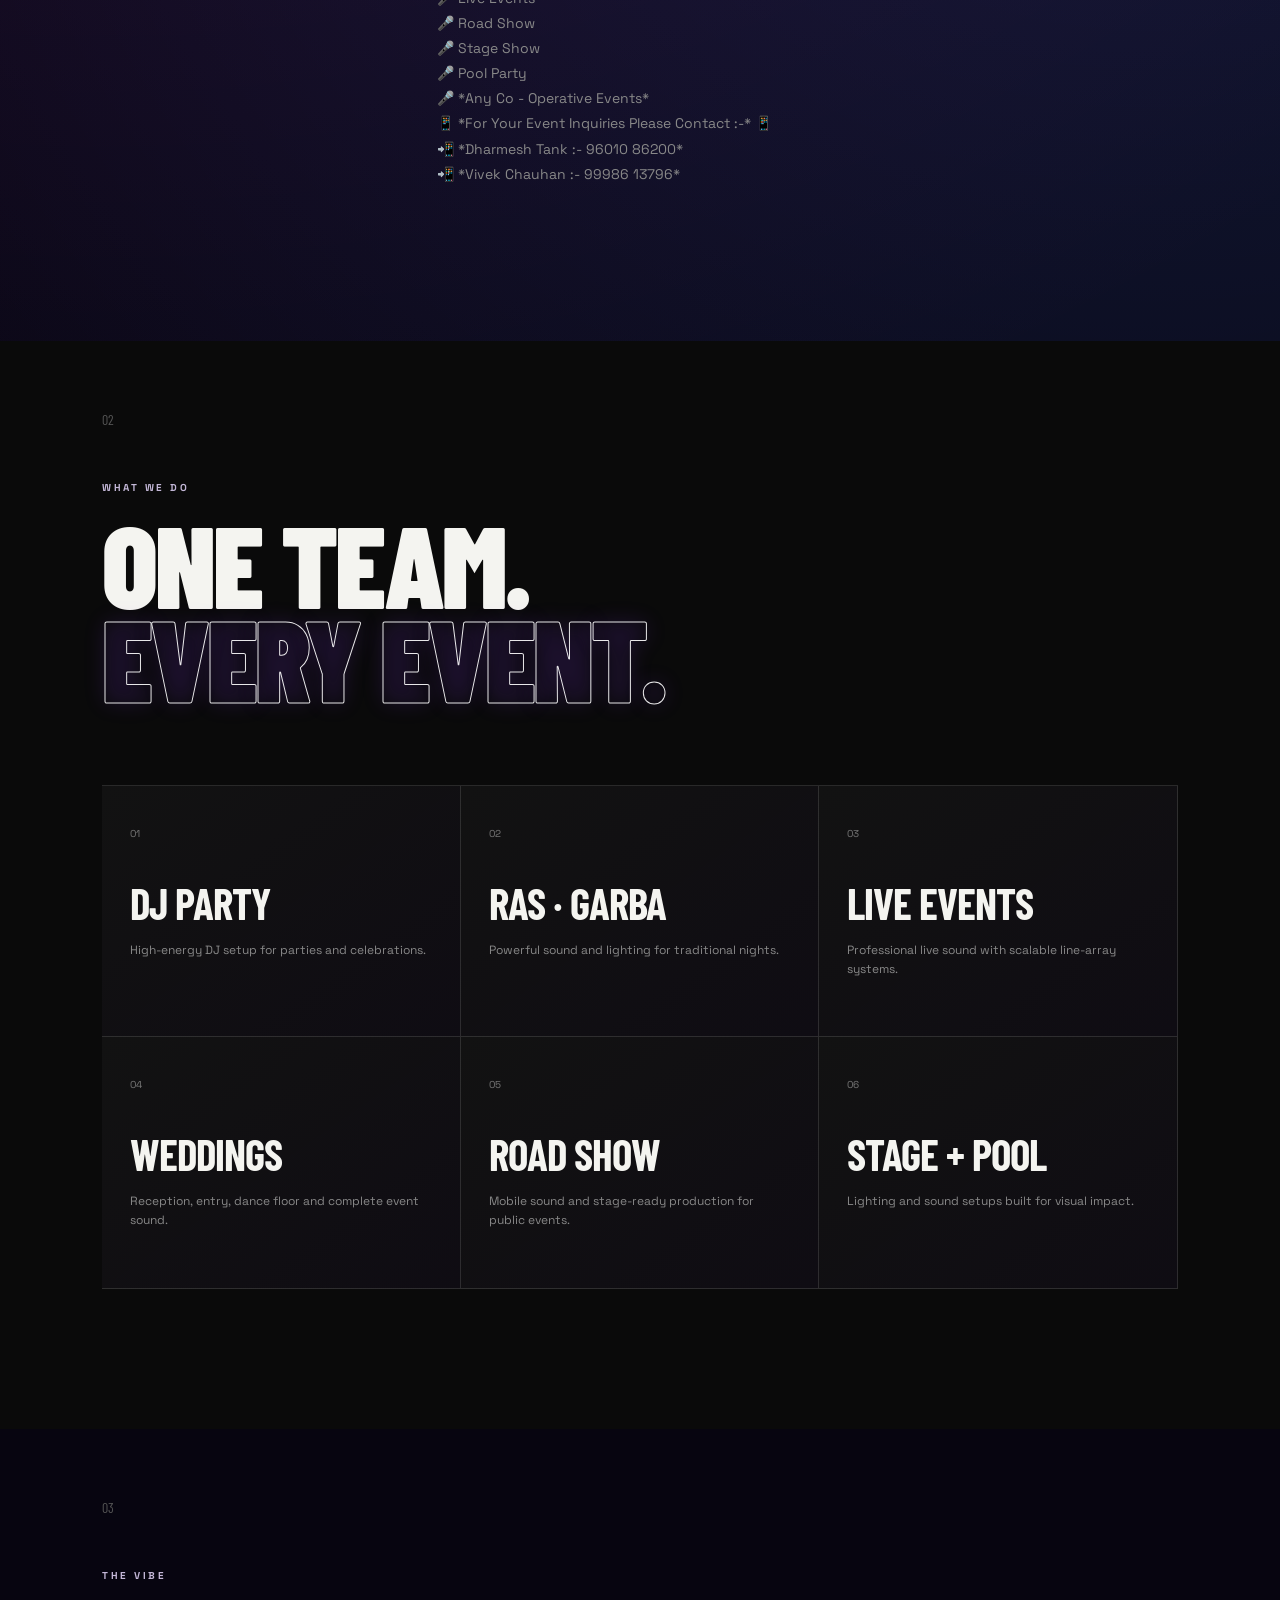
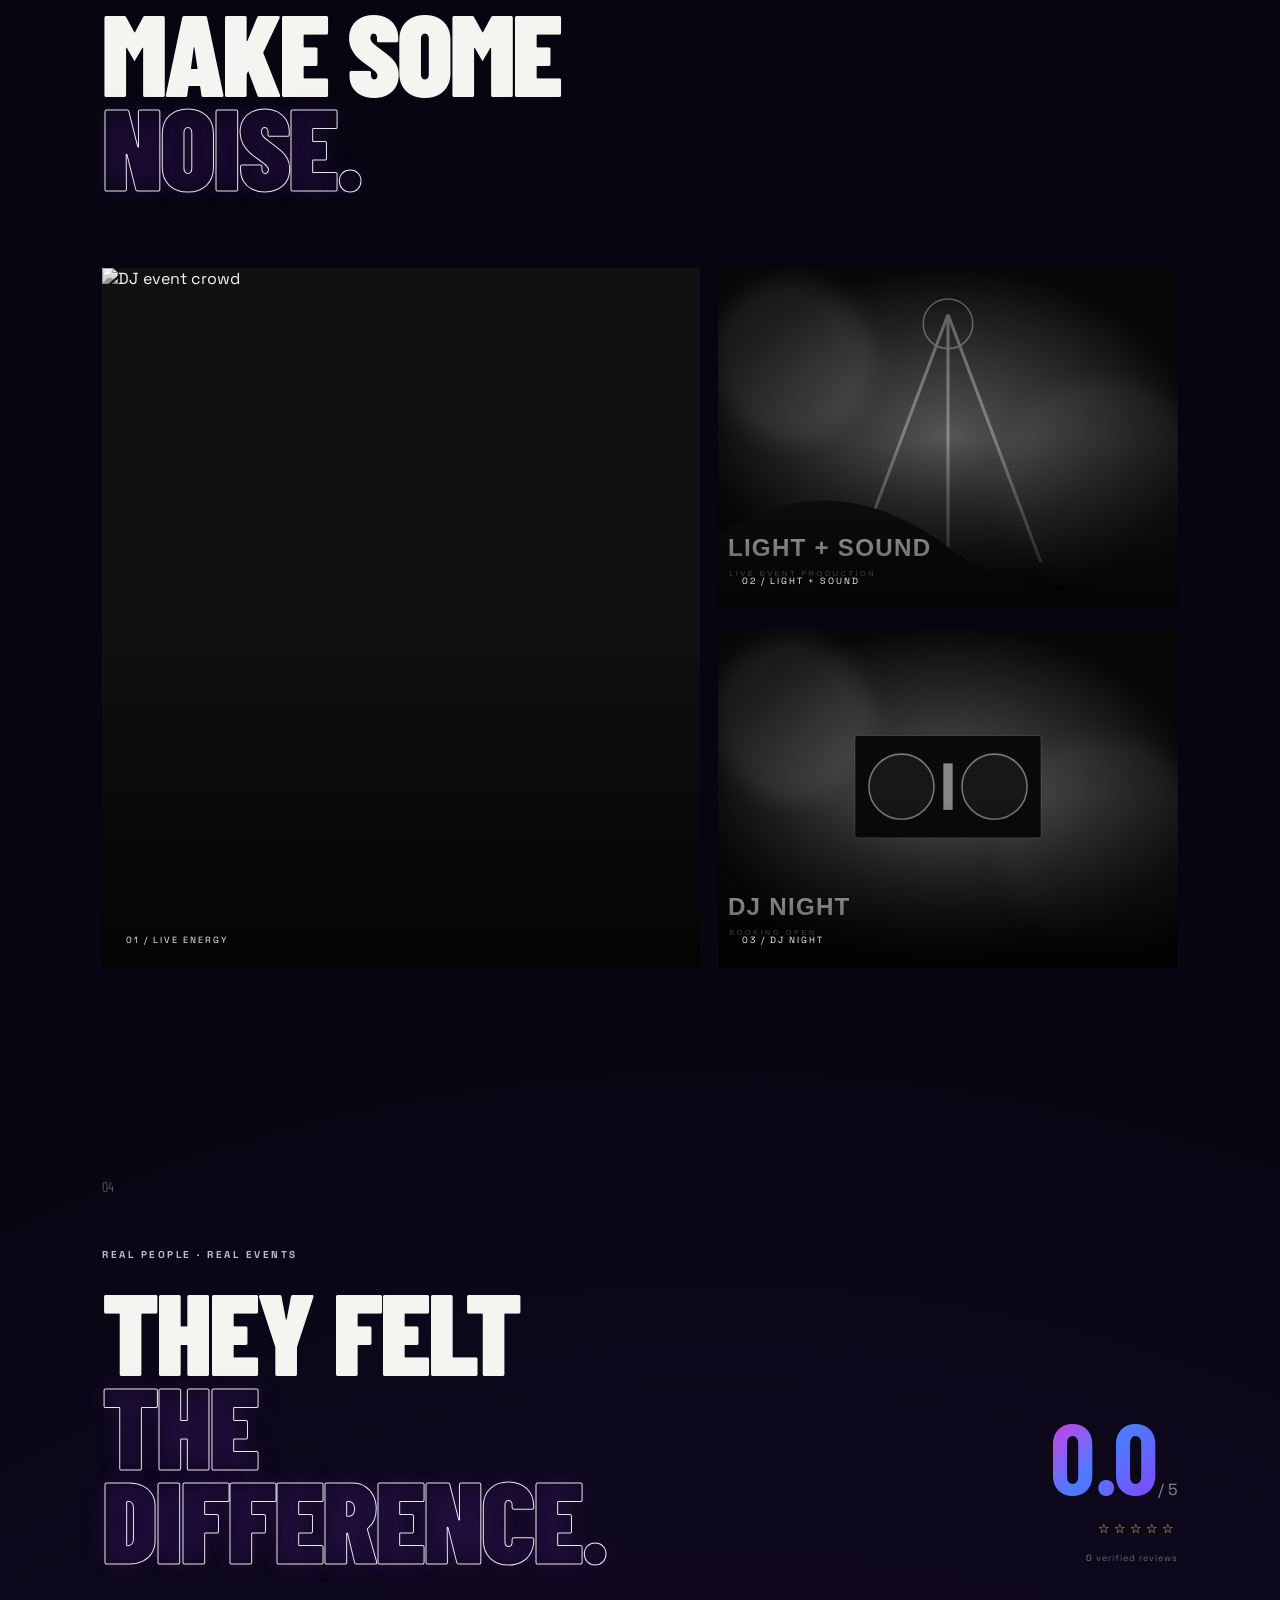
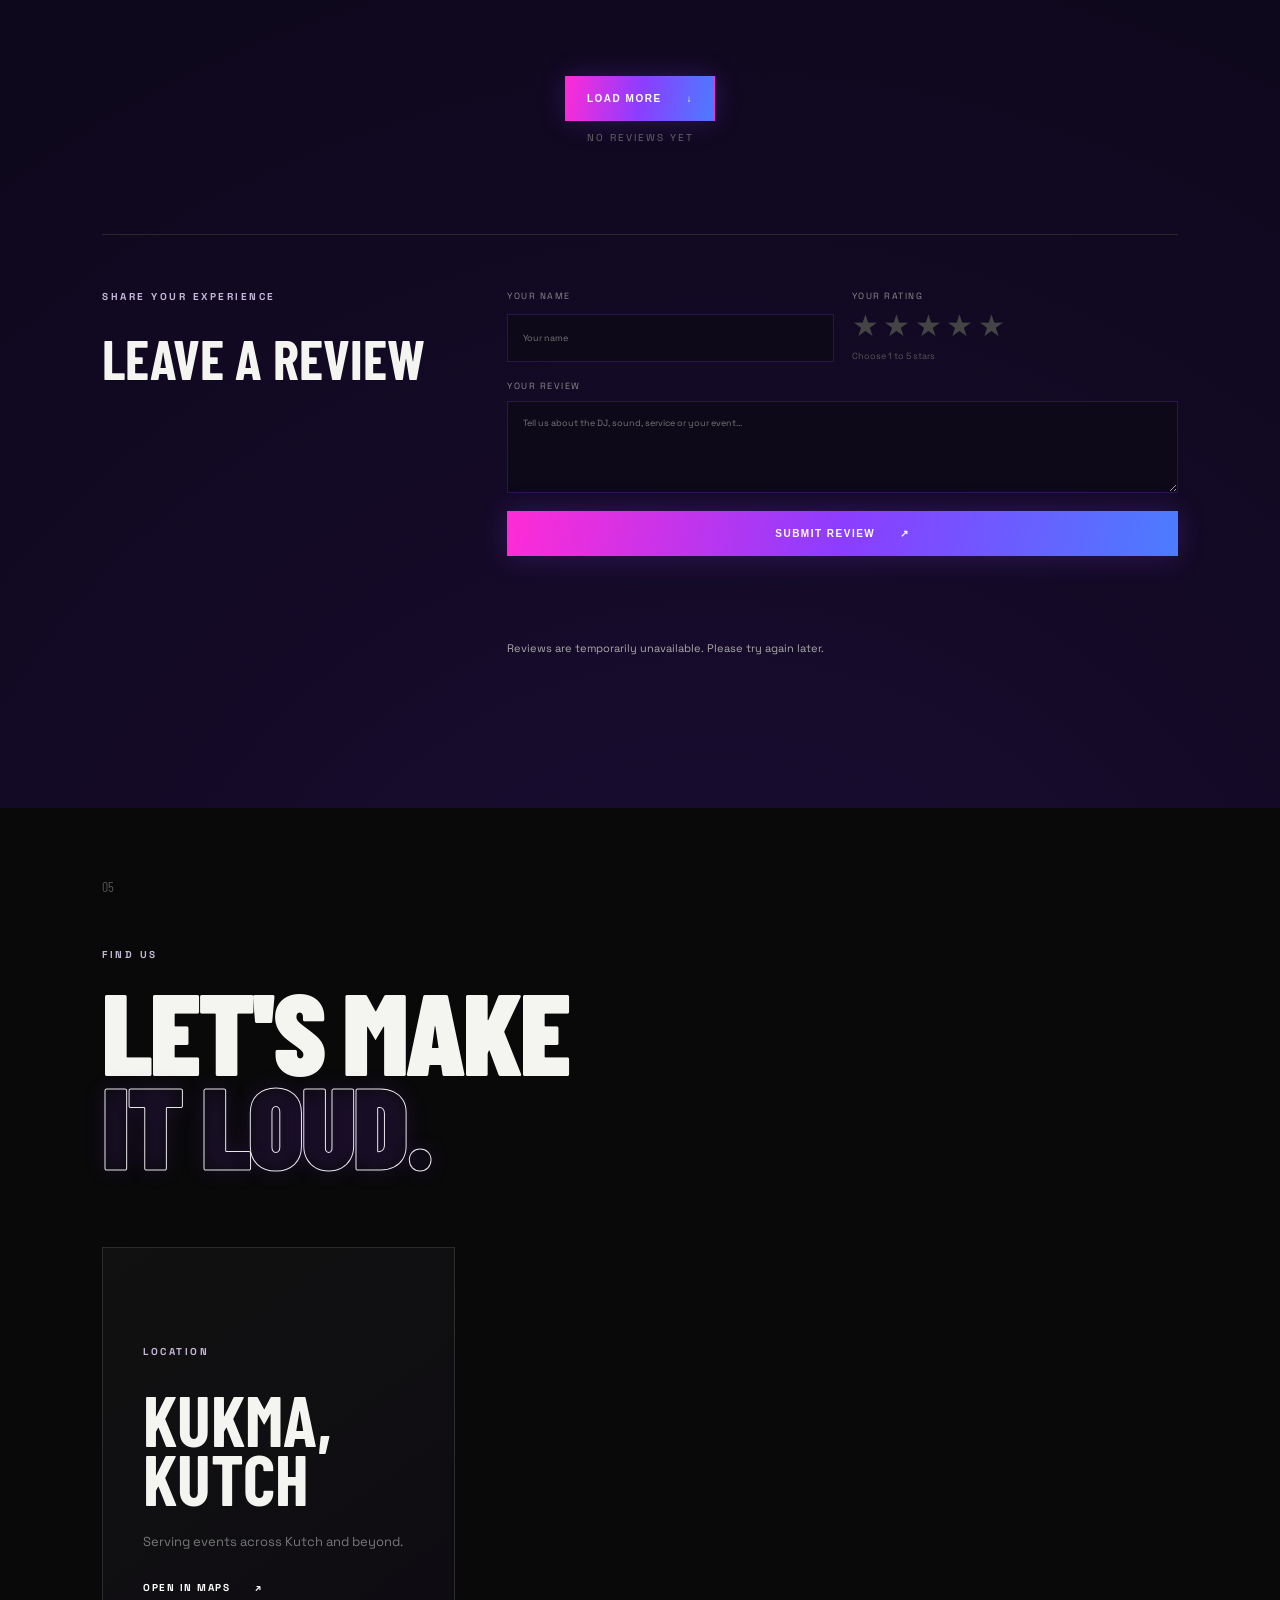
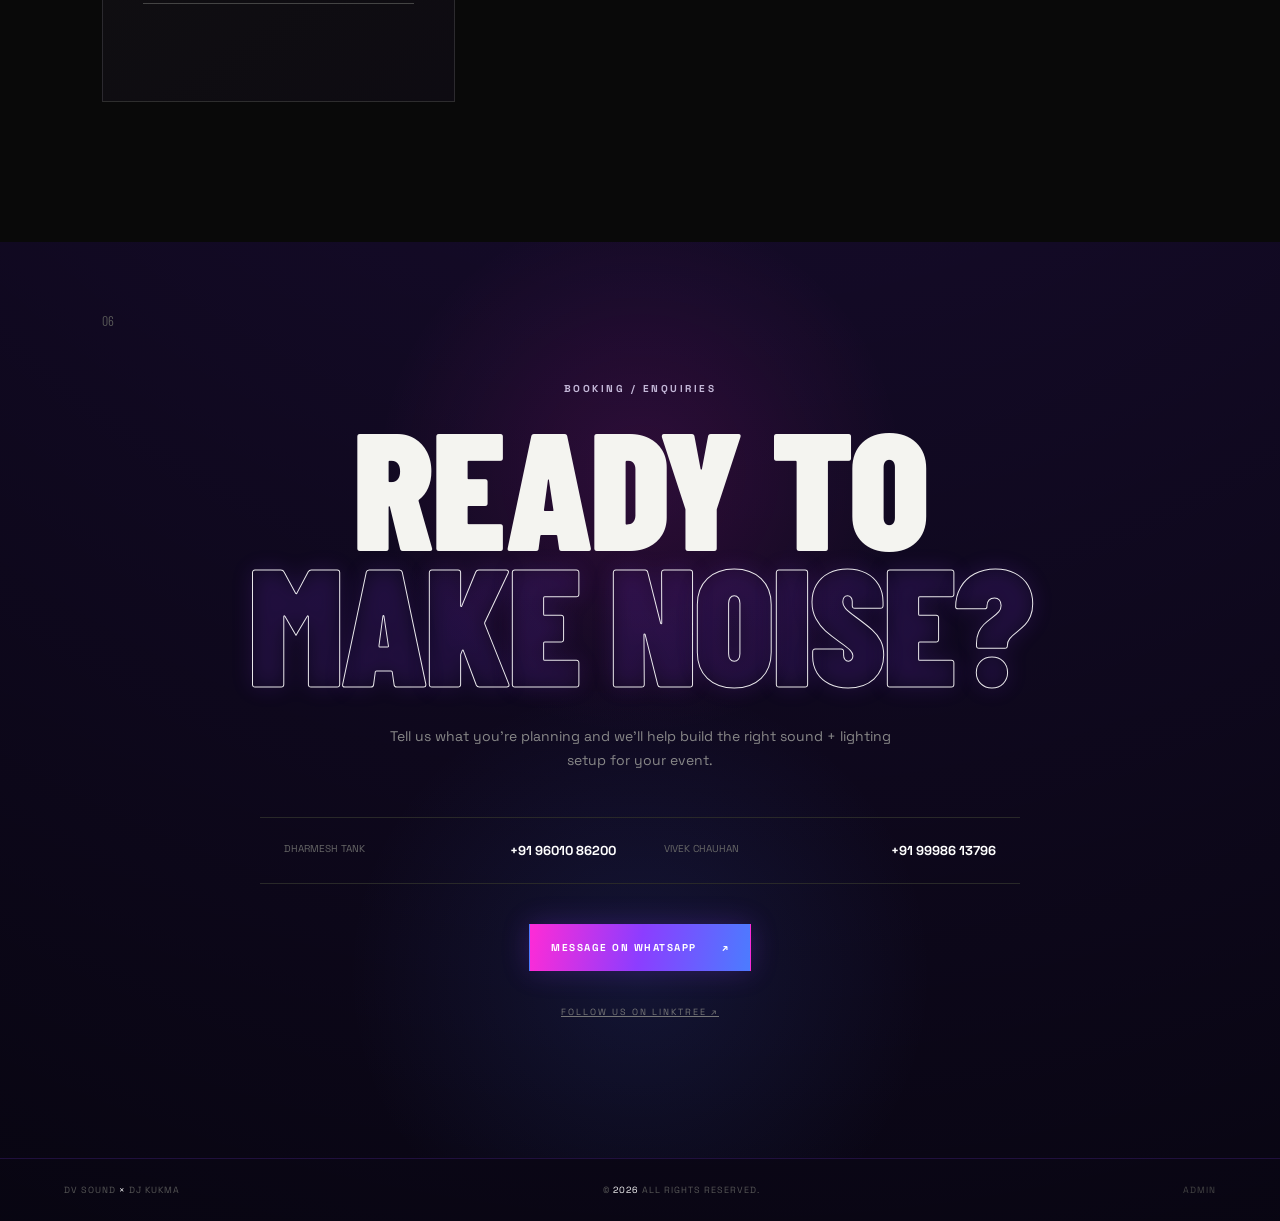
==== commit 092bb38a: "change about section" ====
--- a/index.html
+++ b/index.html
@@ -68,9 +68,31 @@
       </div>
       <div class="about-copy reveal">
         <p class="lead">High-quality sound. Serious energy. A complete event experience.</p>
-        <p>DV SOUND & DJ KUKMA delivers professional DJ systems, live sound systems up to 3-way flying line array, and lighting setups designed to make every event feel bigger, cleaner and unforgettable.</p>
-        <p>From intimate celebrations to college festivals and large live shows, our team brings the sound, lights and atmosphere together.</p>
-        <a class="text-link" href="#contact">START A BOOKING <span>↗</span></a>
+        <p>⭐ *DV SOUND & DJ KUKMA* ⭐<br>
+
+👉🏻 *Reasonable Price*👈🏻<br>
+👉🏻 *Booking Open* 👈🏻<br>
+
+🔊 *We Have High Quality Of DJ System And Live Sound System Up To 3 Way Line Array ( Flaying System ) And Lights Setup Also Available*<br>
+
+🔊 *Let Us Cover Your Event And Feel The Difference* 🔊<br>
+
+🎤 Ras - Garba<br>
+🎤 DJ Party<br>
+🎤 Birthday Party<br>
+🎤 Receiption<br>
+🎤 College Festivals<br>
+🎤 Live Events<br>
+🎤 Road Show<br>
+🎤 Stage Show<br>
+🎤 Pool Party<br>
+🎤 *Any Co - Operative Events*<br>
+
+📱 *For Your Event  Inquiries Please Contact :-* 📱<br>
+
+📲 *Dharmesh Tank :- 96010 86200*<br>
+📲 *Vivek Chauhan :- 99986 13796*</p>
+                
       </div>
     </section>
 
